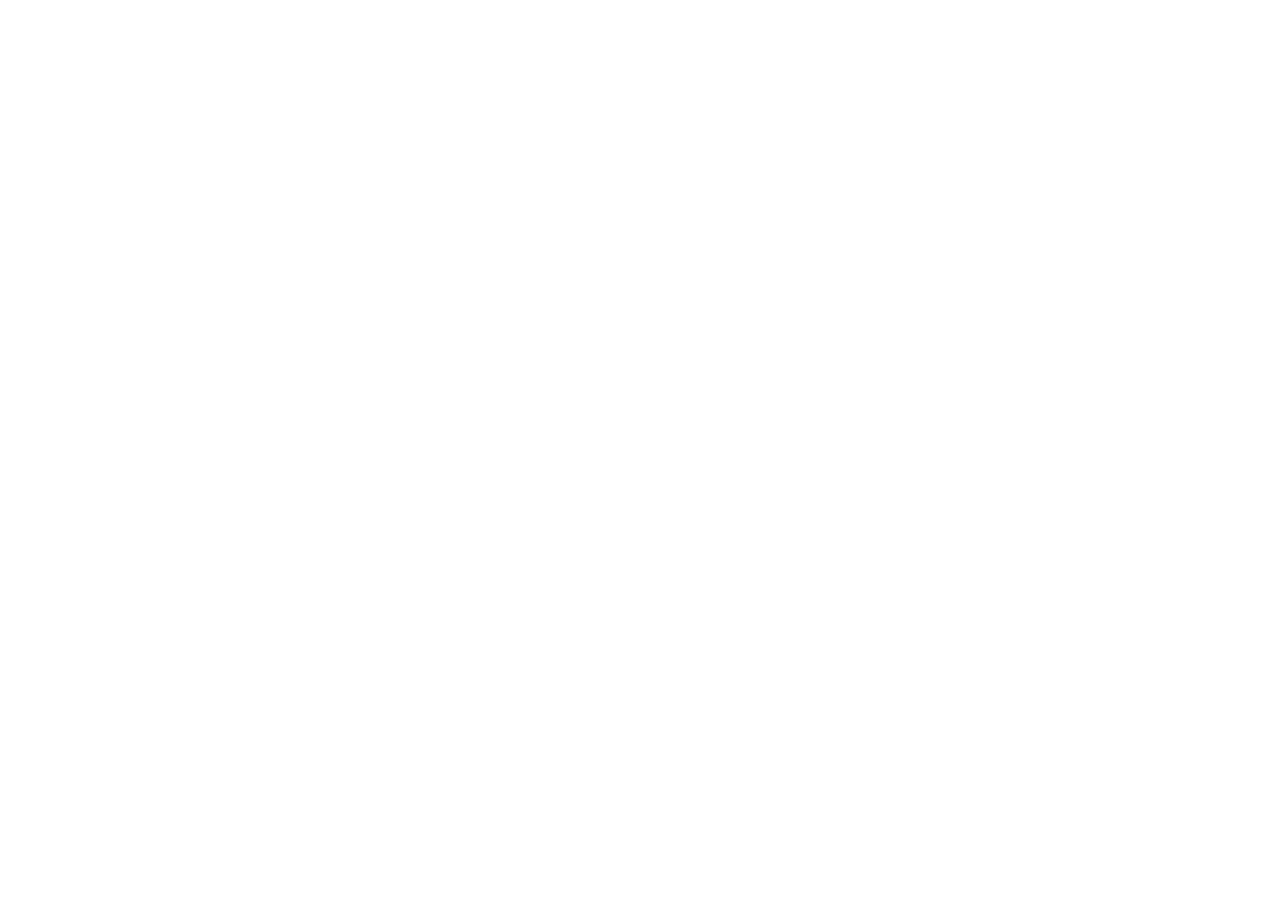
==== index.html @ 208b9c80 "first" ====
<!DOCTYPE html>
<html lang="en">
<head>
    <meta charset="UTF-8">
    <meta name="viewport" content="width=device-width, initial-scale=1.0">
    <title>Document</title>
</head>
<body>
    
</body>
</html>
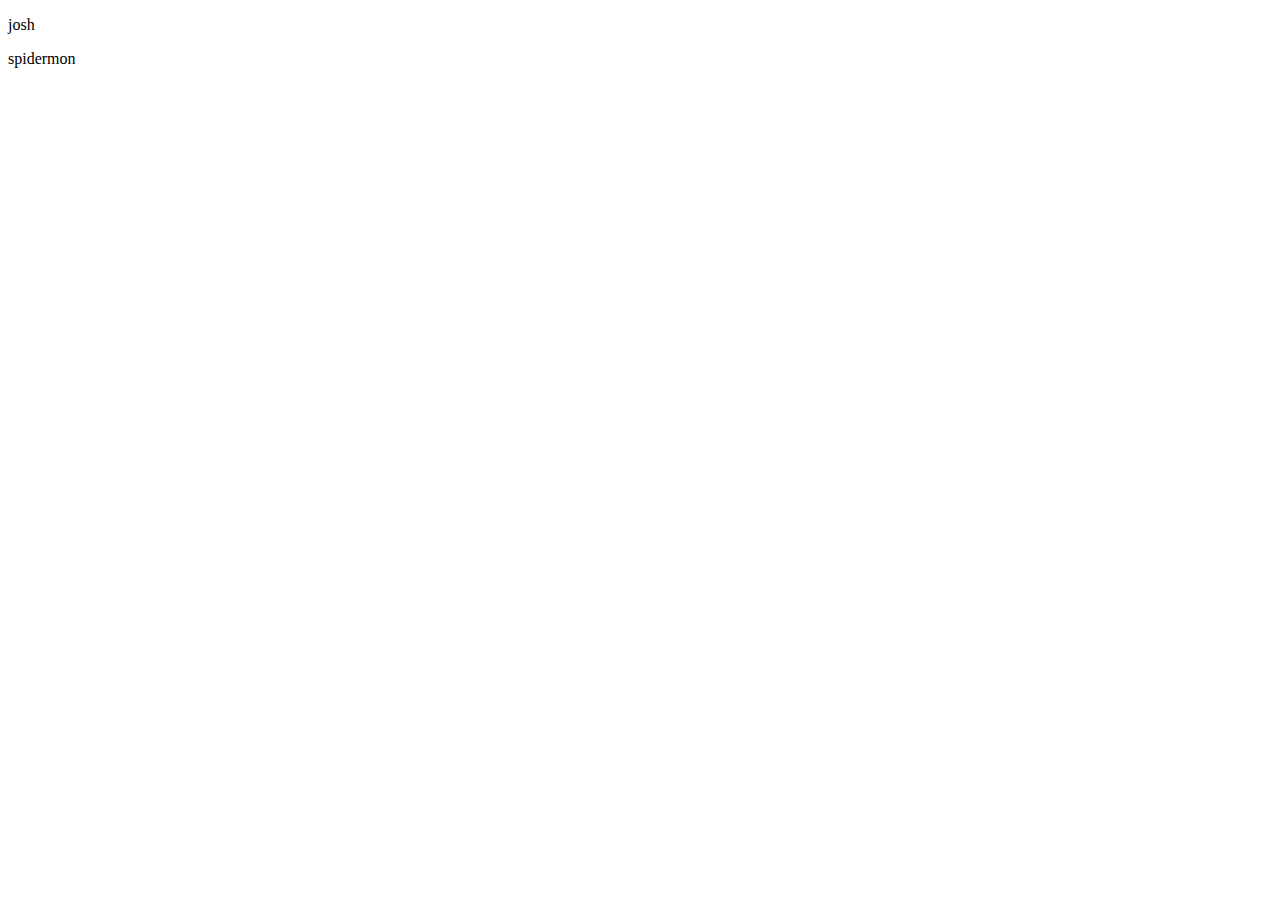
==== commit ad9233b6: "third" ====
--- a/index.html
+++ b/index.html
@@ -4,6 +4,8 @@
     <meta charset="UTF-8">
     <meta name="viewport" content="width=device-width, initial-scale=1.0">
     <title>Document</title>
+    <p>josh</p>
+    <p>spidermon</p>
 </head>
 <body>
     
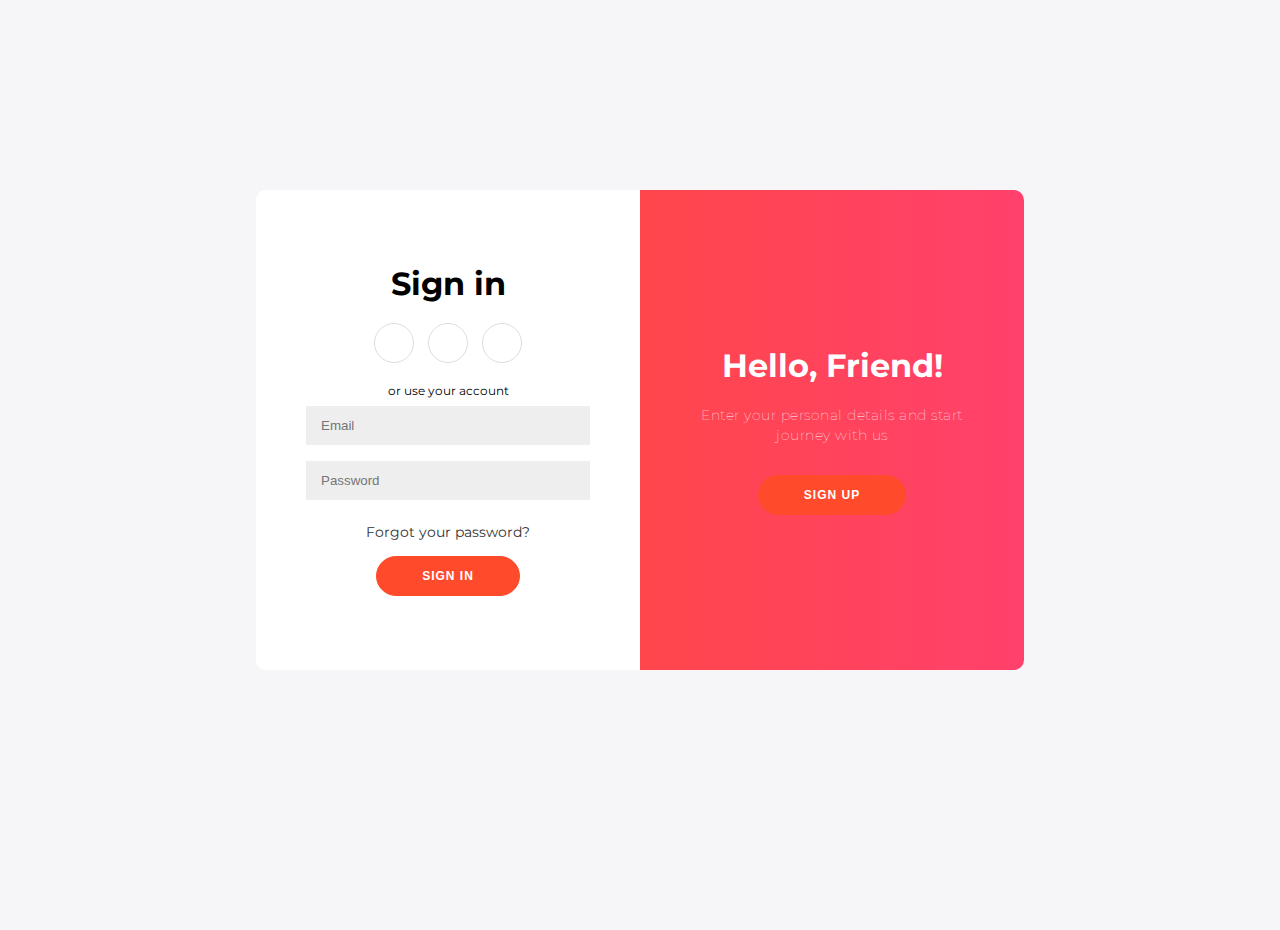
==== commit 4bb7db81: "Merge pull request #2 from amey-gradler/master" ====
--- a/index.html
+++ b/index.html
@@ -1,13 +1,73 @@
-<!DOCTYPE html>
-<html lang="en">
-<head>
-    <meta charset="UTF-8">
-    <meta name="viewport" content="width=device-width, initial-scale=1.0">
-    <title>Document</title>
-    <p>josh</p>
-    <p>spidermon</p>
-</head>
-<body>
-    
-</body>
+<!DOCTYPE html>
+<html lang="en">
+
+<head>
+    <meta charset="UTF-8">
+    <meta name="viewport" content="width=device-width, initial-scale=1.0">
+    <link rel="stylesheet" href="https://cdnjs.cloudflare.com/ajax/libs/font-awesome/5.14.0/css/all.min.css"
+        integrity="sha512-1PKOgIY59xJ8Co8+NE6FZ+LOAZKjy+KY8iq0G4B3CyeY6wYHN3yt9PW0XpSriVlkMXe40PTKnXrLnZ9+fkDaog=="
+        crossorigin="anonymous" />
+    <link rel="stylesheet" href="./style.css">
+    <link href="https://fonts.googleapis.com/css2?family=Montserrat:wght@400;800&display=swap" rel="stylesheet">
+    
+    <title>Slider Form</title>
+</head>
+
+<body>
+    <div class="container" id="container">
+        <div class="form-container sign-up-container">
+            <form action="#">
+                <h1>Create Account</h1>
+                <div class="social-container">
+                    <a href="#" class="social"><i class="fab fa-facebook-f"></i></a>
+                    <a href="#" class="social"><i class="fab fa-google-plus-g"></i></a>
+                    <a href="#" class="social"><i class="fab fa-linkedin-in"></i></a>
+                </div>
+                <span>or use your email for registration</span>
+                <input type="text" placeholder="Name" />
+                <input type="email" placeholder="Email" />
+                <input type="password" placeholder="Password" />
+                <button >Sign Up</button>
+            </form>
+        </div>
+        <div class="form-container sign-in-container">
+            <form action="#">
+                <h1>Sign in</h1>
+                <div class="social-container">
+                    <a href="#" class="social"><i class="fab fa-facebook-f"></i></a>
+                    <a href="#" class="social"><i class="fab fa-google-plus-g"></i></a>
+                    <a href="#" class="social"><i class="fab fa-linkedin-in"></i></a>
+                </div>
+                <span>or use your account</span>
+                <input type="email" placeholder="Email" />
+                <input type="password" placeholder="Password" />
+                <a href="#">Forgot your password?</a>
+                <button >Sign In</button>
+            </form>
+        </div>
+        <div class="overlay-container">
+            <div class="overlay">
+                <div class="overlay-panel overlay-left">
+                    <h1>Welcome Back!</h1>
+                    <p>To keep connected with us please login with your personal info</p>
+                    <button class="ghost" id="signIn">Sign In</button>
+                </div>
+                <div class="overlay-panel overlay-right">
+                    <h1>Hello, Friend!</h1>
+                    <p>Enter your personal details and start journey with us</p>
+                    <button class="ghost" id="signUp">Sign Up</button>
+                </div>
+            </div>
+        </div>
+    </div>
+
+    <!-- <footer>
+        <p>
+            Created with <i class="fa fa-heart"></i> by
+            <a target="_blank" href="">Ameya Ganore</a>
+        </p>
+    </footer> -->
+    <script src="./main.js"></script>
+</body>
+
 </html>--- a/style.css
+++ b/style.css
@@ -0,0 +1,210 @@
+:root{
+
+}
+
+*{
+    box-sizing: border-box;
+}
+
+body{
+    font-family: 'Montserrat', sans-serif;
+    background: #f6f5f7;
+    display: flex;
+    flex-direction: column;
+    justify-content: center;
+    align-items: center;
+    height: 100vh;
+    margin: -20px 0 50px;
+}
+
+h1{
+    font-weight: bold;
+    margin: 0;
+}
+p{
+    font-size: 14px;
+    font-weight: 100;
+    line-height: 20px;
+    letter-spacing: 0.5px;
+    margin: 20px 0 30px;
+}
+
+span{
+    font-size: 12px;
+}
+a{
+    color: #333;
+    font-size: 14px;
+    text-decoration: none;
+    margin: 15px 0 ;
+}
+ .container{
+     background: white;
+     border-radius: 10px;
+     box-shadow: 0 14px 28px rgba(0,0,0,0.25) 0 10px 10px
+     rgba(0,0,0,0.22) ; 
+
+     position: relative;
+     overflow: hidden;
+     width: 768px;
+     max-width: 100%;
+     min-height: 480px;
+ }
+
+ .form-container form{
+     background: #fff;
+     display: flex;
+     flex-direction: column;
+     padding: 0 50px;
+     height: 100%;
+     justify-content: center;
+     align-items: center;
+     text-align: center;
+ }
+
+ .social-container{
+    margin: 20px 0;
+ }
+ .social-container a{
+    border-radius: 50%;
+    border: 1px solid #ddd;
+    display: inline-flex;
+    justify-content: center;
+    align-items: center;
+    margin: 0 5px;
+    height: 40px;
+    width: 40px;
+ }
+
+ .form-container input{
+     background: #eee;
+     border: none;
+     padding: 12px 15px;
+     margin: 8px 0;
+     width: 100%;
+ }
+
+ button{
+     border-radius: 20px;
+     border: 1px solid #ff4b2b;
+     background: #ff4b2b;
+     color: white;
+     font-size: 12px;
+     font-weight: bold;
+     padding: 12px 45px;
+     letter-spacing: 1px;
+     text-transform: uppercase;
+     transition: transform 80ms ease-in;
+ }
+
+ button:active{
+     transform: scale(0.95);
+ }
+
+ button:focus{
+     outline: none;
+ }
+
+ button .ghost{
+     background: transparent;
+     border-color: #fff;
+ }
+
+ .form-container {
+     position: absolute ;
+     top: 0;
+     height: 100%;
+     transition: all 0.6s ease-in-out;
+ }
+
+ .sign-in-container{
+     left: 0;
+     width: 50%;
+     z-index: 2;
+ }
+
+ .sign-up-container{
+     left: 0;
+     width: 50%;
+     opacity: 0;
+     z-index: 1;
+ }
+
+ .overlay-container{
+     position: absolute;
+     top: 0;
+     left: 50%;
+     height: 100%;
+     width: 50%; 
+     overflow: hidden;  
+     transition: transform 0.6s ease-in-out;
+     z-index: 100;
+ }
+
+ .overlay{
+     background: #ff416c;
+     background: linear-gradient(to right , #ff4b2b ,
+     #ff416c) no-repeat 0 0 / cover ;
+    color: white;
+    position: relative;
+    left: -100%;
+    height: 100%;
+    width: 200%;
+    transform: translateX(0);
+    transition: transform 0.6s ease-in-out;
+}
+
+.overlay-panel{
+    position: absolute;
+    top: 0;
+    display: flex;
+    flex-direction: column;
+    justify-content: center;
+    align-items: center;
+    padding: 0 40px;
+    height: 100%;
+    width: 50%;
+    text-align: center;
+    transform: translateX(0);
+    transition: transform 0.6s ease-in-out;
+}
+
+.overlay-right{
+    right: 0%;
+    transform: translateX(0);
+}
+
+.overlay-left{
+    transform: translateX(-20%);
+}
+
+/* //Animation */
+/* Move signin to right */
+.container.right-panel-active .sign-in-container{
+ transform: translateX(100%);
+}
+
+/* move overlay to left */
+.container.right-panel-active .overlay-container{
+    transform: translateX(-100%);
+   }
+
+/* Bring Sign Up over sign in */
+.container.right-panel-active .sign-up-container{
+    transform: translateX(100%);
+    opacity: 1;
+    z-index: 10;
+}
+
+/* Move overlay back to right */
+.container.right-panel-active .overlay{
+    transform: translateX(50%);
+}
+
+.container.right-panel-active .overlay-left{
+    transform: translateX(0);
+}
+
+.container.right-panel-active .overlay-right{
+    transform: translateX(20% );
+}